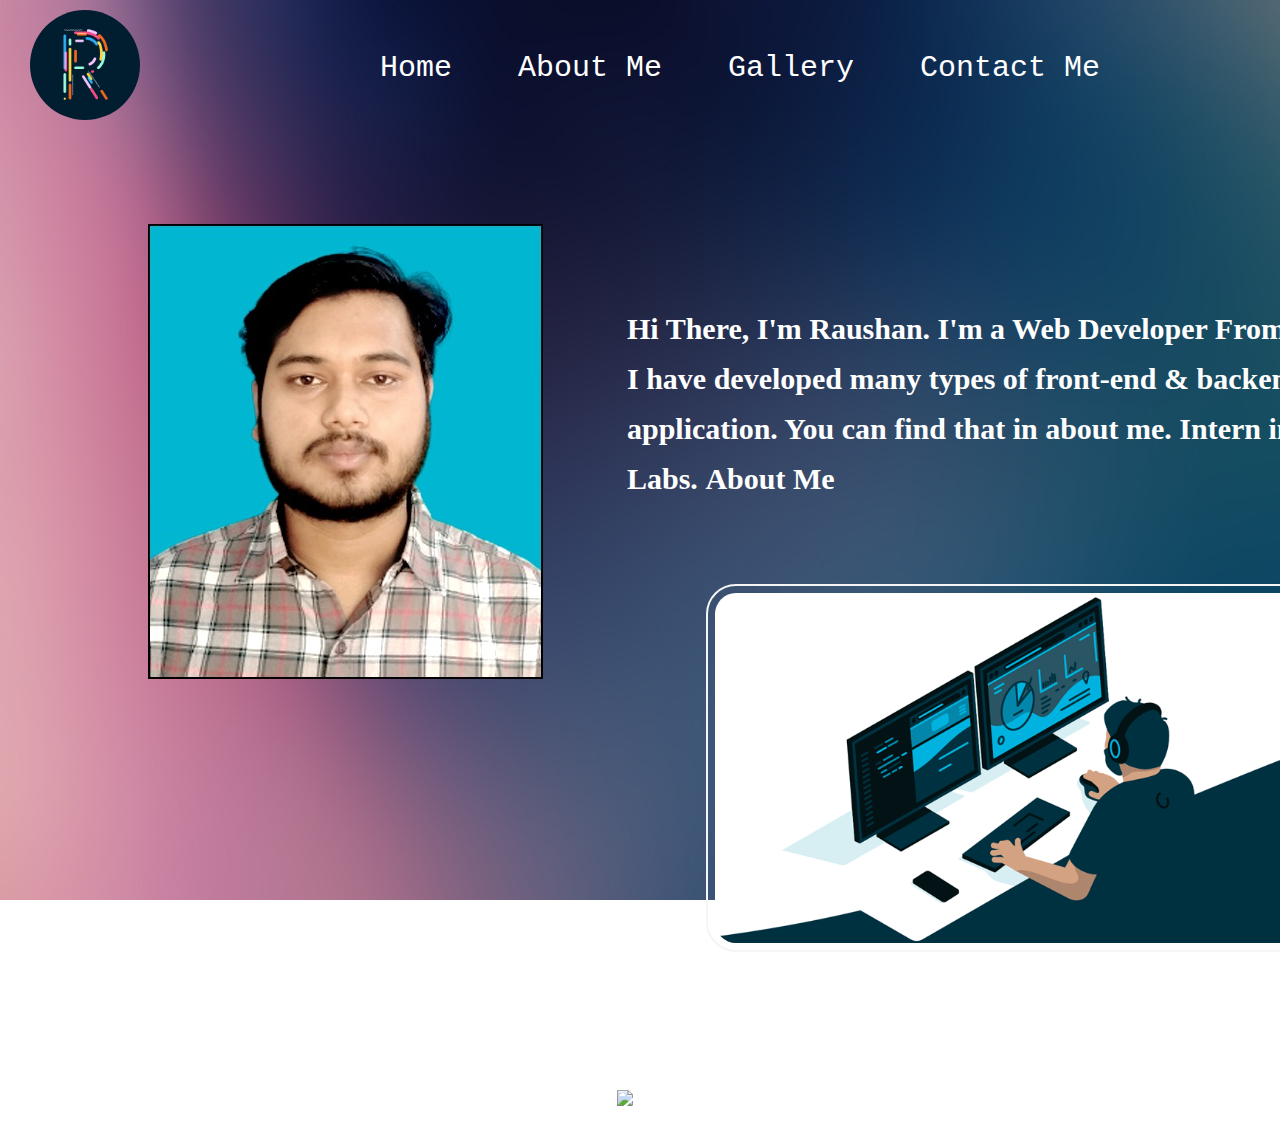
==== index.html @ d00baacc "ADD:Files related to Portfolio assignment Initial Commit" ====
<!DOCTYPE html>
<html lang="en">
  <head>
    <meta charset="UTF-8" />
    <meta http-equiv="X-UA-Compatible" content="IE=edge" />
    <meta name="viewport" content="width=device-width, initial-scale=1.0" />
    <title>Raushan Portfolio</title>
    <link
      rel="shortcut icon"
      href="/asset/images/r logoo.jpg"
      type="image/x-icon"
    />
    <!-- Adding Internal CSS -->
    <link rel="stylesheet" href="css/index.css" />
  </head>
  <body>
    
    <!-- Navbar with logo & navigation option Start -->
    <nav class="navbar">
      <div id="logo">
        <a href="index.html">
          <img src="/asset/images/r logo new.gif" alt="loading"
        /></a>
      </div>
      <ul>
        <li><a href="index.html">Home</a></li>
        <li><a href="/about-me.html">About Me</a></li>
        <li><a href="/gallery.html">Gallery</a></li>
        <li><a href="/contact-me.html">Contact Me</a></li>
      </ul>
    </nav>
    <!-- Navbar End -->

    <!-- Content container Start -->

    <div class="content-container">
      <!-- Home Section Start -->
      <div id="about-me">
        <div id="self-image">
          <img src="/asset/images/Raushan Pic.jpeg" alt="loading" />
        </div>
        <div id="self-info">
          <p>
            Hi There, I'm Raushan. I'm a Web Developer From INDIA. I have
            developed many types of front-end & backend application. You can
            find that in about me.
            <a class="about-btn" href="https://www.zemosolabs.com/" target="_blank"
              >Intern in Zemoso Labs.</a>
              <button class="about-btn">
                <a href="/about-me.html"> About Me</a>
              </button>
          </p>
          <img id="webdev-gif" src="/asset/images/web dev gif.jpg" alt="">
        </div>
      </div>

      <!-- Home Section End -->
    </div>

    <!-- Content Container End -->

    <!--  Footer Section Start -->

    <footer class="footer-container">
      <div>
        <ul>
          <li>
            <a
              href="https://www.linkedin.com/in/raushan-kumar-gupta-32870819a/"
              target="_blank"
              ><img
                src="https://cdn-icons-png.flaticon.com/512/1384/1384014.png"
                alt=""
            /></a>
          </li>
          <li>
            <a href="https://github.com/raushan3737" target="_blank"
              ><img
                src="https://cdn-icons-png.flaticon.com/512/25/25231.png"
                alt=""
            /></a>
          </li>
          <li>
            <a href="mailto:raushankumargupta3737@gmail.com" target="_blank"
              ><img
                src="https://cdn-icons-png.flaticon.com/512/666/666162.png"
                alt="loading"
            /></a>
          </li>
        </ul>
      </div>
    </footer>

    <!-- Footer Section End -->
  </body>
</html>
---- css/index.css ----
* {
    margin: 0;
    padding: 0;
    background-image: url("/asset/images/background\ images.jpg");
    color: white;
    background-repeat: no-repeat;
    background-attachment: fixed;
    background-size: cover;
}

/* Element Selector Start */
img:hover {
    box-shadow: 0 0 10px white;
    opacity: 0.5;
    transform: scale(.8);
    animation-name: animation;
    animation-duration: 1s;
}



@keyframes animation {
    from {
        opacity: 1;
    }

    to {
        opacity: 0.8;
        border: 2px solid rgb(250, 245, 245);
    }

}

li:hover {
    box-shadow: 0 0 10px white;
}


/* Element Selector End */

/* Navbar Start */

.navbar {
    display: flex;
    flex-wrap: wrap;
    flex-grow: 1;
    flex-shrink: 1;
    justify-content: center;
    align-items: center;
    align-items: center;
    font-family: 'Trebuchet MS', 'Lucida Sans Unicode', 'Lucida Grande', 'Lucida Sans', Arial, sans-serif;
    position: sticky;
    top: 0;

}

.navbar ul {
    margin-left: auto;
    display: flex;
    flex-wrap: wrap;
    flex-grow: 1;
    flex-shrink: 1;
    justify-content: center;
    gap: 1rem;
    list-style: none;

}

.navbar li {
    font-family: 'Segoe UI', Tahoma, Geneva, Verdana, sans-serif;
    font-size: 30px;
    /* border-bottom: 9px dashed white; */

}

.navbar ul li a {
    text-decoration: none;
    color: white;
    padding: 8px 25px;
    transition: all .5s ease;
    font-family: monospace;
    

}


#logo img {
    margin-left: 20px;
    margin-right: 50px;
    padding: 10px;
    height: 110px;
    border-radius: 90%;

}


.navbar ul li a:hover {
    box-shadow: 0 0 10px white;
    height: 840px;
    justify-content: center;
    align-items: center;
    font-weight: bold;


}

/* Navbar End */


/* Home CSS start */

#about-me {
    display: flex;
    /* flex-direction: column; */
    flex-shrink: 1;
}

#self-image {
    display: flex;
    flex-wrap: wrap;
    flex-grow: 1;
    flex-shrink: 1;
    justify-content: center;
    justify-items: center;
    padding: 20px;
    margin-top: 70px;
    margin-bottom: 20px;
    margin-left: 10%;
    width: 40%;
    height: 30%;

}


#self-info {
    display: flex;
    flex-wrap: wrap;
    flex-direction: column;
    justify-content: center;
    justify-items: center;
    flex-grow: 1;
    line-height: 50px;
    margin-left: 5%;
    margin-right: 15%;
    margin-top: 170px;
    font-size: 30px;
    font-weight: bold;
    font-family: cursive;

}

#self-info a {
    text-decoration: none;

}



.about-btn {
    all: unset;
    cursor: pointer;
    font-family: cursive;
}

.about-btn:hover {
    box-shadow: 0 0 10px white;
    opacity: 0.5;

}

#webdev-gif {
    padding: 7px;
    margin-top: 5%;
    margin-left: 13%;
    margin-right: 15%;
    width: 590px;
    height: 350px;
    border: 2px solid whitesmoke;
    border-radius: 30px;

}


/*Home CSS end end*/


/* Footer Start */

.footer-container {
    margin-top: 10%;
    margin-bottom: 10px;
    padding: 10px;
}


.footer-container ul {
    display: flex;
    flex-wrap: wrap;
    align-items: center;
    justify-content: center;
    flex-grow: 1;
    list-style: none;
    flex-wrap: wrap;

}

.footer-container ul li {
    margin-right: 17px;
    justify-content: center;

}

.footer-container ul img {
    height: 46px;
}

.footer-container img:hover {
    box-shadow: 0 0 10px white;
    border: 1px solid white;
    border-radius: 20px;
}

/* Footer End */
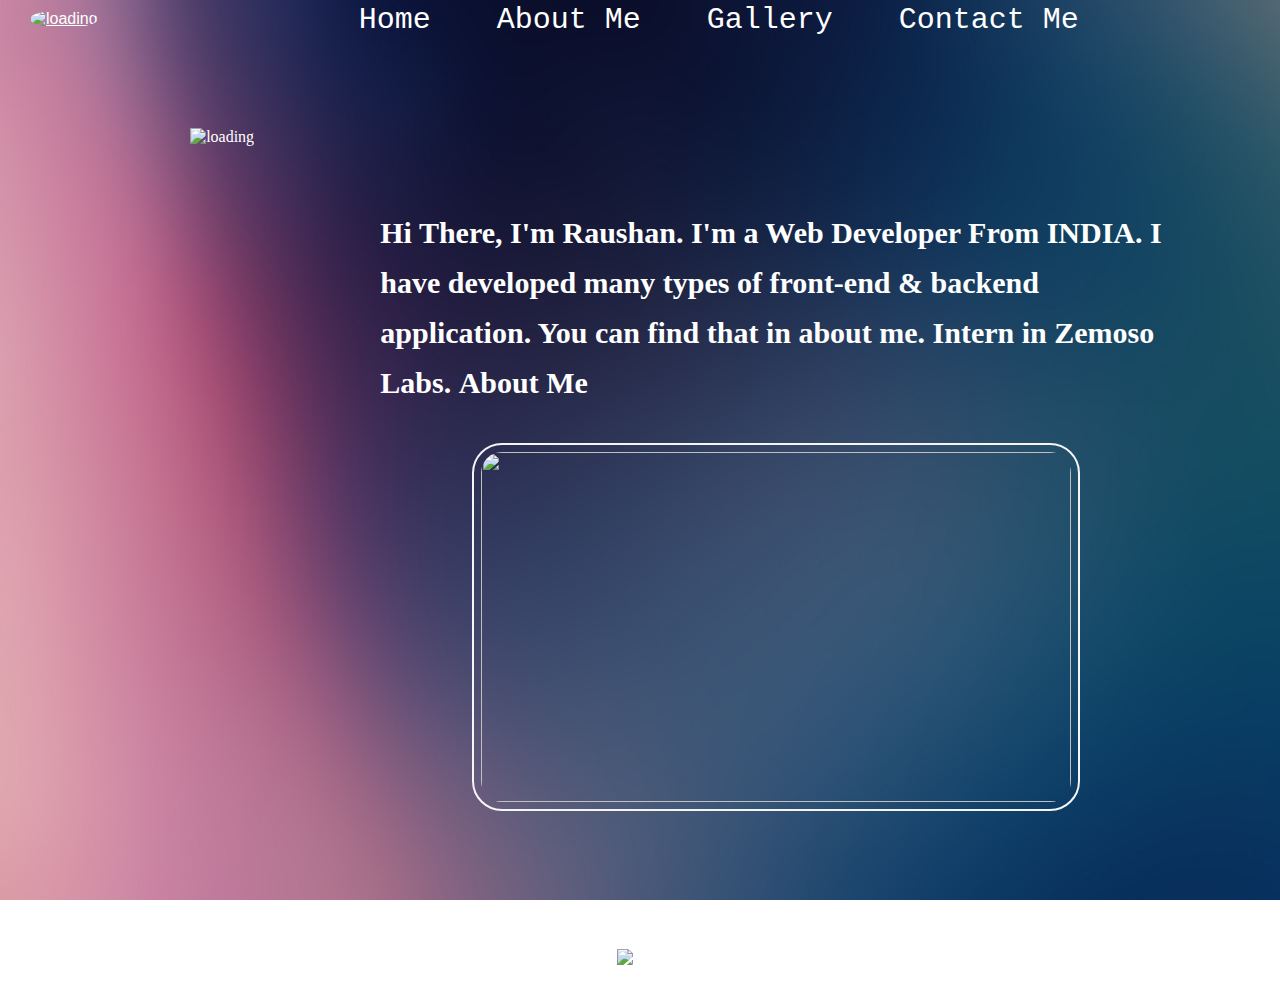
==== commit f2c69262: "made some changes" ====
--- a/index.html
+++ b/index.html
@@ -11,19 +11,19 @@
       type="image/x-icon"
     />
     <!-- Adding Internal CSS -->
-    <link rel="stylesheet" href="css/index.css" />
+    <link rel="stylesheet" href="/css/index.css" />
   </head>
   <body>
     
     <!-- Navbar with logo & navigation option Start -->
     <nav class="navbar">
       <div id="logo">
-        <a href="index.html">
+        <a href="/index.html">
           <img src="/asset/images/r logo new.gif" alt="loading"
         /></a>
       </div>
       <ul>
-        <li><a href="index.html">Home</a></li>
+        <li><a href="/index.html">Home</a></li>
         <li><a href="/about-me.html">About Me</a></li>
         <li><a href="/gallery.html">Gallery</a></li>
         <li><a href="/contact-me.html">Contact Me</a></li>
--- a/css/index.css
+++ b/css/index.css
@@ -1,7 +1,7 @@
 * {
     margin: 0;
     padding: 0;
-    background-image: url("/asset/images/background\ images.jpg");
+    background-image: url("/asset/images/bg.jpg");
     color: white;
     background-repeat: no-repeat;
     background-attachment: fixed;
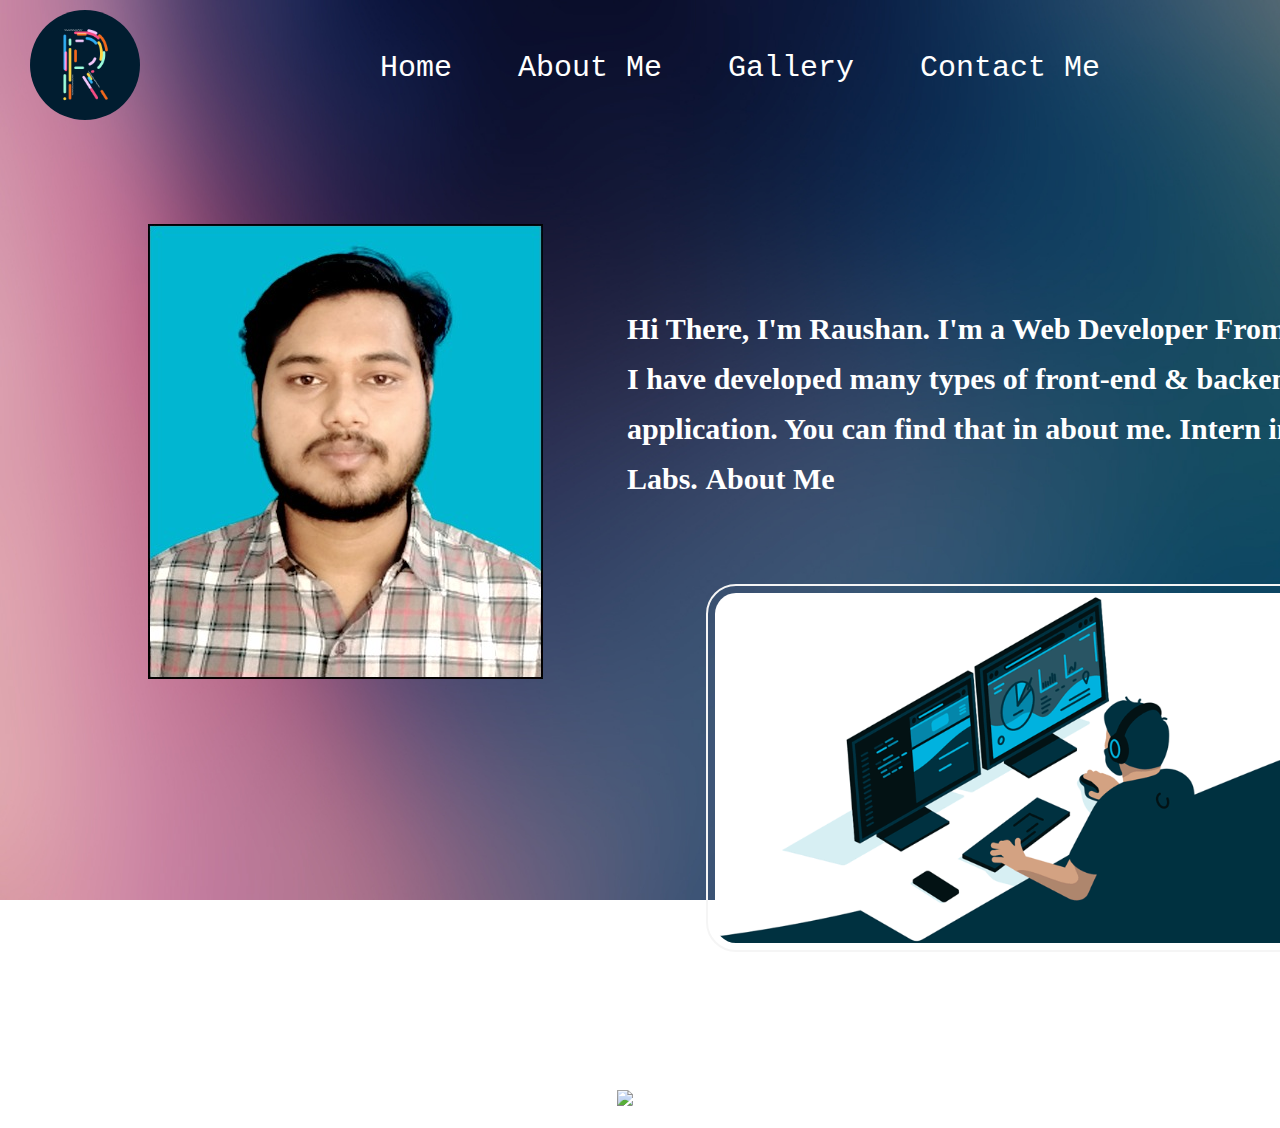
==== commit b5de29eb: "Merge branch 'master' into js-assignment" ====
--- a/index.html
+++ b/index.html
@@ -11,19 +11,19 @@
       type="image/x-icon"
     />
     <!-- Adding Internal CSS -->
-    <link rel="stylesheet" href="/css/index.css" />
+    <link rel="stylesheet" href="css/index.css" />
   </head>
   <body>
     
     <!-- Navbar with logo & navigation option Start -->
     <nav class="navbar">
       <div id="logo">
-        <a href="/index.html">
+        <a href="index.html">
           <img src="/asset/images/r logo new.gif" alt="loading"
         /></a>
       </div>
       <ul>
-        <li><a href="/index.html">Home</a></li>
+        <li><a href="index.html">Home</a></li>
         <li><a href="/about-me.html">About Me</a></li>
         <li><a href="/gallery.html">Gallery</a></li>
         <li><a href="/contact-me.html">Contact Me</a></li>
--- a/css/index.css
+++ b/css/index.css
@@ -1,7 +1,7 @@
 * {
     margin: 0;
     padding: 0;
-    background-image: url("/asset/images/bg.jpg");
+    background-image: url("/asset/images/background\ images.jpg");
     color: white;
     background-repeat: no-repeat;
     background-attachment: fixed;
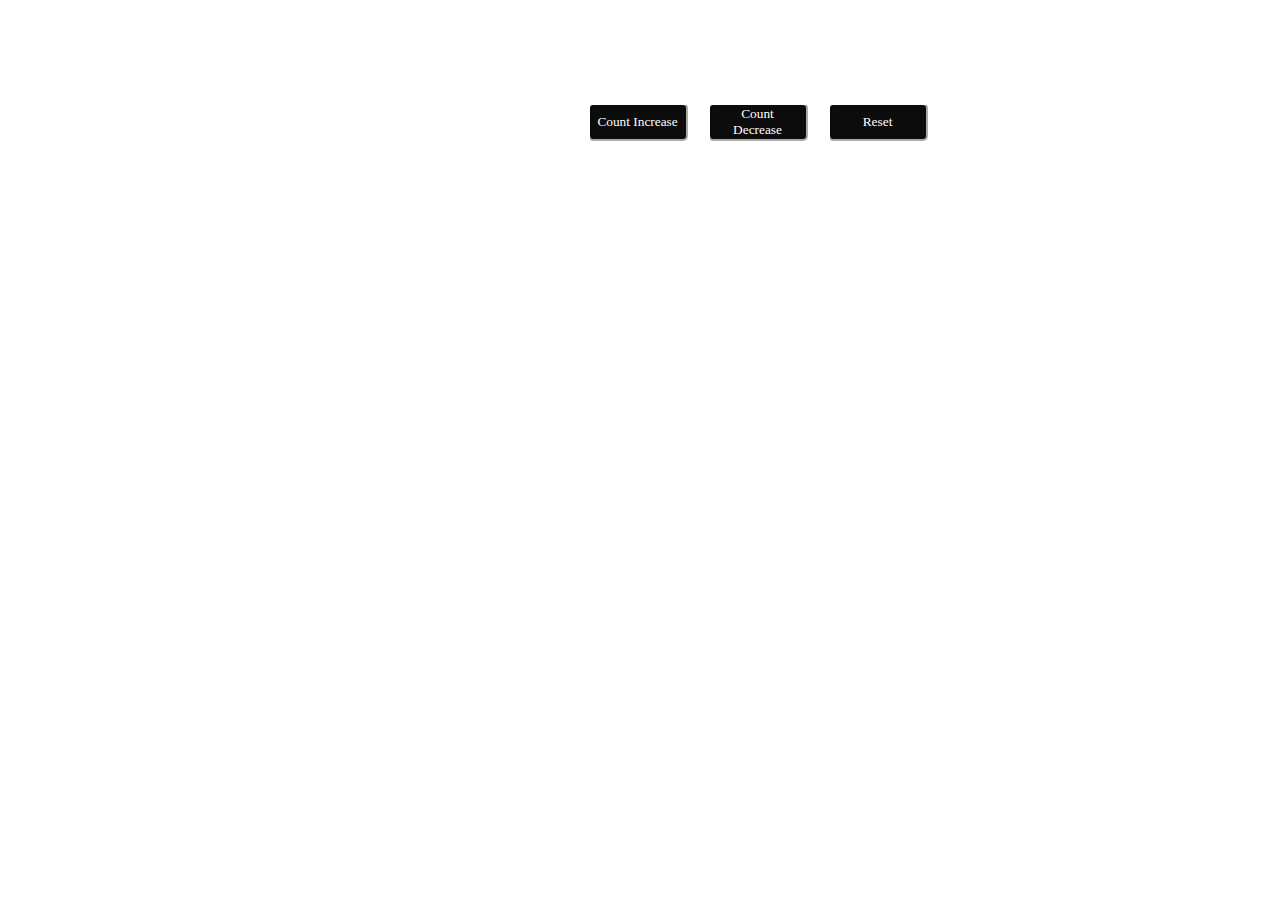
==== commit 4637ffa5: "Add: Files related to storage assignment" ====
--- a/index.html
+++ b/index.html
@@ -1,96 +1,33 @@
+<!-- 
+Problem Statement: 
+Create a simple application which displays two counts:Local Score, Session Score and a button to increment these counts. Local score must persist in Local Storage and Session score must persist in Session Storage and must reset on closing the session.\
+Submit the github link with your code
+
+-->
+
+
 <!DOCTYPE html>
 <html lang="en">
   <head>
     <meta charset="UTF-8" />
     <meta http-equiv="X-UA-Compatible" content="IE=edge" />
     <meta name="viewport" content="width=device-width, initial-scale=1.0" />
-    <title>Raushan Portfolio</title>
-    <link
-      rel="shortcut icon"
-      href="/asset/images/r logoo.jpg"
-      type="image/x-icon"
-    />
-    <!-- Adding Internal CSS -->
-    <link rel="stylesheet" href="css/index.css" />
+    <title>Storage Score</title>
+    <link rel="shortcut icon" href="https://cdn-icons-png.flaticon.com/512/3151/3151254.png" type="image/x-icon">
+    <link rel="stylesheet" href="storage.css" />
   </head>
   <body>
+    <header>
+        <h1>Storage Score</h1>
+    </header>
     
-    <!-- Navbar with logo & navigation option Start -->
-    <nav class="navbar">
-      <div id="logo">
-        <a href="index.html">
-          <img src="/asset/images/r logo new.gif" alt="loading"
-        /></a>
-      </div>
-      <ul>
-        <li><a href="index.html">Home</a></li>
-        <li><a href="/about-me.html">About Me</a></li>
-        <li><a href="/gallery.html">Gallery</a></li>
-        <li><a href="/contact-me.html">Contact Me</a></li>
-      </ul>
-    </nav>
-    <!-- Navbar End -->
-
-    <!-- Content container Start -->
-
-    <div class="content-container">
-      <!-- Home Section Start -->
-      <div id="about-me">
-        <div id="self-image">
-          <img src="/asset/images/Raushan Pic.jpeg" alt="loading" />
-        </div>
-        <div id="self-info">
-          <p>
-            Hi There, I'm Raushan. I'm a Web Developer From INDIA. I have
-            developed many types of front-end & backend application. You can
-            find that in about me.
-            <a class="about-btn" href="https://www.zemosolabs.com/" target="_blank"
-              >Intern in Zemoso Labs.</a>
-              <button class="about-btn">
-                <a href="/about-me.html"> About Me</a>
-              </button>
-          </p>
-          <img id="webdev-gif" src="/asset/images/web dev gif.jpg" alt="">
-        </div>
-      </div>
-
-      <!-- Home Section End -->
+    <div class="content">
+      <span>Local Score:</span> <span id="localScoreTxt">0</span>
+      <span>Session Score: </span><span id="sessionScoreTxt">0</span>
+      <button class="btn" id="incBtn">Count Increase</button>
+      <button class="btn" id="decBtn">Count Decrease</button>
+      <button class="btn" id="resetBtn">Reset</button>
     </div>
-
-    <!-- Content Container End -->
-
-    <!--  Footer Section Start -->
-
-    <footer class="footer-container">
-      <div>
-        <ul>
-          <li>
-            <a
-              href="https://www.linkedin.com/in/raushan-kumar-gupta-32870819a/"
-              target="_blank"
-              ><img
-                src="https://cdn-icons-png.flaticon.com/512/1384/1384014.png"
-                alt=""
-            /></a>
-          </li>
-          <li>
-            <a href="https://github.com/raushan3737" target="_blank"
-              ><img
-                src="https://cdn-icons-png.flaticon.com/512/25/25231.png"
-                alt=""
-            /></a>
-          </li>
-          <li>
-            <a href="mailto:raushankumargupta3737@gmail.com" target="_blank"
-              ><img
-                src="https://cdn-icons-png.flaticon.com/512/666/666162.png"
-                alt="loading"
-            /></a>
-          </li>
-        </ul>
-      </div>
-    </footer>
-
-    <!-- Footer Section End -->
   </body>
+  <script src="storage.js"></script>
 </html>
--- a/storage.css
+++ b/storage.css
@@ -0,0 +1,48 @@
+/* CSS of storage.html */
+
+/* Universal Selector */
+* {
+    background-image: url("https://images.alphacoders.com/102/thumb-1920-1026345.jpg");
+    background-repeat: no-repeat;
+    background-attachment: fixed;
+    background-size: cover;
+    color: white;
+    font-family: cursive;
+
+}
+
+/* Element selector Start */
+
+span {
+    margin-top: 8px;
+    margin-left: 15px;
+}
+
+header {
+    display: flex;
+    justify-content: center;
+    flex-wrap: wrap;
+    font-size: larger;
+
+}
+
+/* Element selector End*/
+
+
+.content {
+    display: flex;
+    justify-content: center;
+    flex-wrap: wrap;
+
+}
+
+.btn {
+    background-color: rgb(12, 12, 13);
+    border-radius: 5px;
+    margin-left: 10px;
+    margin-right: 10px;
+    border-color: white;
+    cursor: pointer;
+    width: 100px;
+
+}